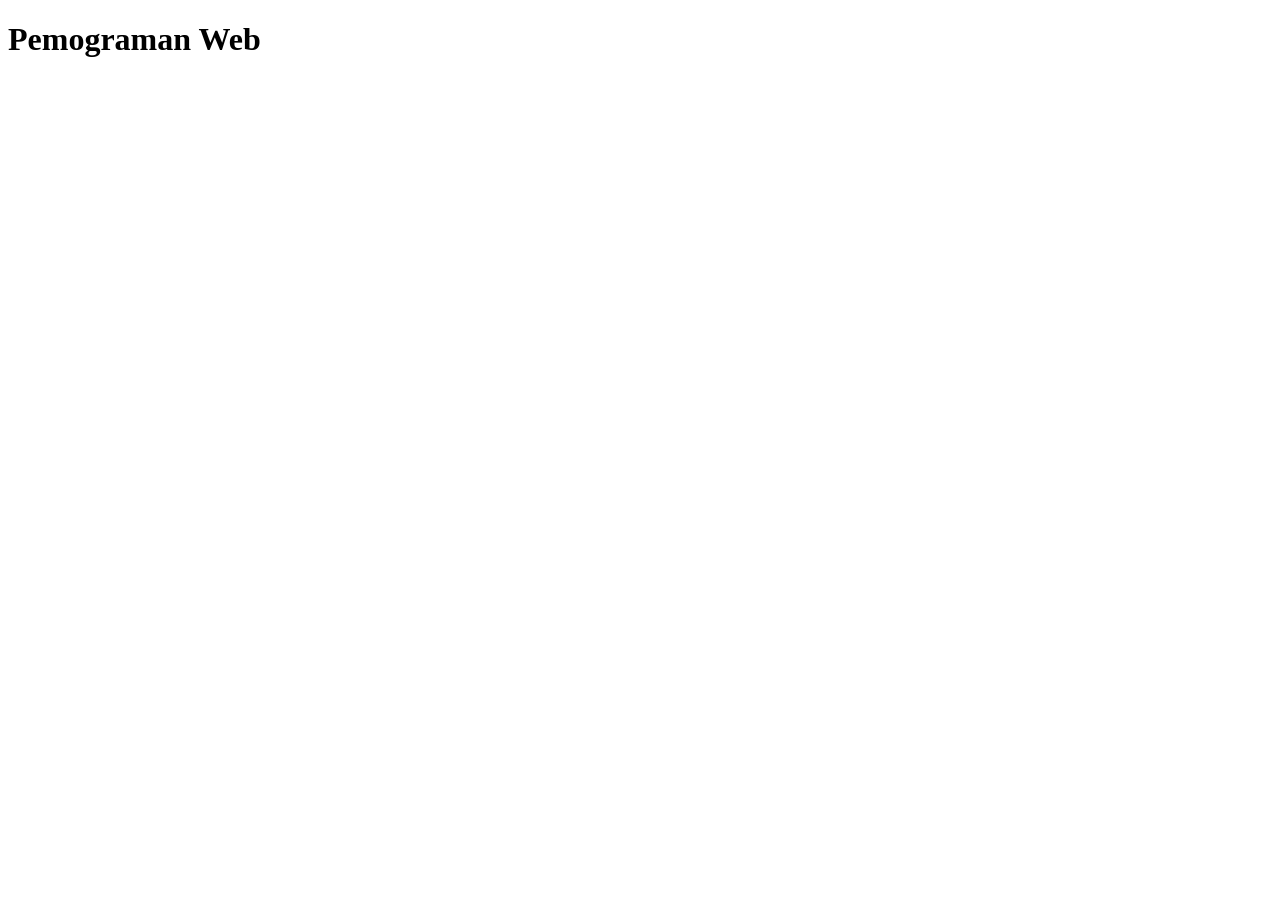
==== index.html @ 877e58e6 "tugas 1 - Nurul Husna Rusdi" ====
<!DOCTYPE html>
<html lang="en">
<head>
    <meta charset="UTF-8">
    <meta name="viewport" content="width=<device-width>, initial-scale=1.0">
    <title>Document</title>
</head>
<body>
    <h1>Pemograman Web</h1>
</body>
</html>
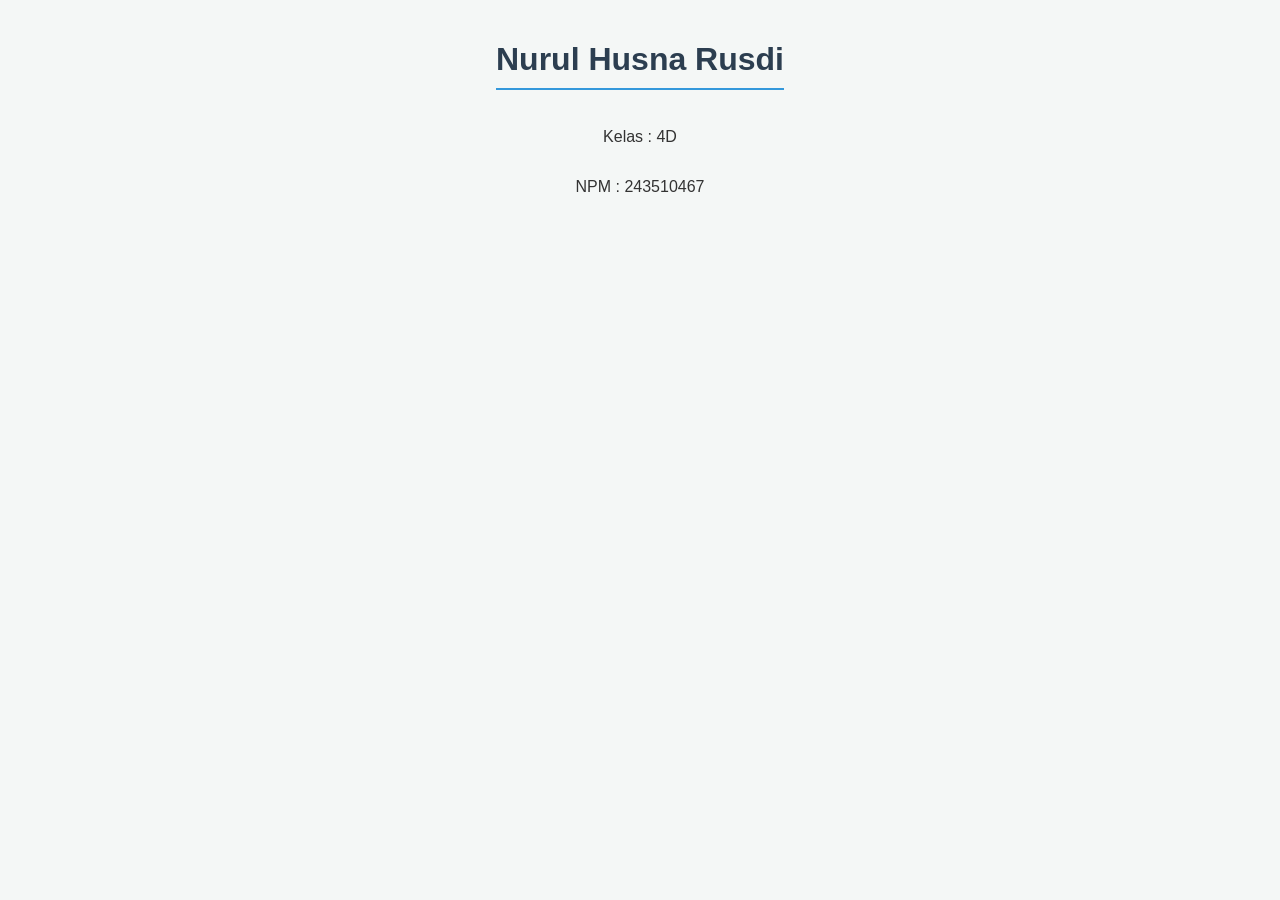
==== commit fd10bcf6: "menambahkan css agar menarik" ====
--- a/index.html
+++ b/index.html
@@ -5,7 +5,57 @@
     <meta name="viewport" content="width=<device-width>, initial-scale=1.0">
     <title>Document</title>
 </head>
+    <meta charset="UTF-8">
+    <title>Tugas 1 - Pemweb</title>
+    <style>
+        /* Mengatur tampilan dasar halaman */
+        body {
+            font-family: 'Segoe UI', Tahoma, Geneva, Verdana, sans-serif;
+            background-color: #f4f7f6;
+            margin: 0;
+            padding: 20px;
+            color: #333;
+            display: flex;
+            flex-direction: column;
+            align-items: center;
+        }
+
+        /* Mengatur kotak utama (container) */
+        .container {
+            background-color: white;
+            padding: 30px;
+            border-radius: 12px;
+            box-shadow: 0 4px 15px rgba(0,0,0,0.1);
+            max-width: 600px;
+            width: 100%;
+        }
+
+        /* Mempercantik Judul */
+        h1 {
+            color: #2c3e50;
+            border-bottom: 2px solid #3498db;
+            padding-bottom: 10px;
+        }
+
+        /* Mempercantik Tombol (kalau ada) */
+        button {
+            background-color: #3498db;
+            color: white;
+            border: none;
+            padding: 10px 20px;
+            border-radius: 5px;
+            cursor: pointer;
+            transition: 0.3s;
+        }
+
+        button:hover {
+            background-color: #2980b9;
+        }
+    </style>
+</head>
 <body>
-    <h1>Pemograman Web</h1>
+    <h1>Nurul Husna Rusdi</h1>
+    <p>Kelas : 4D</p>
+    <p>NPM : 243510467</p>
 </body>
 </html>
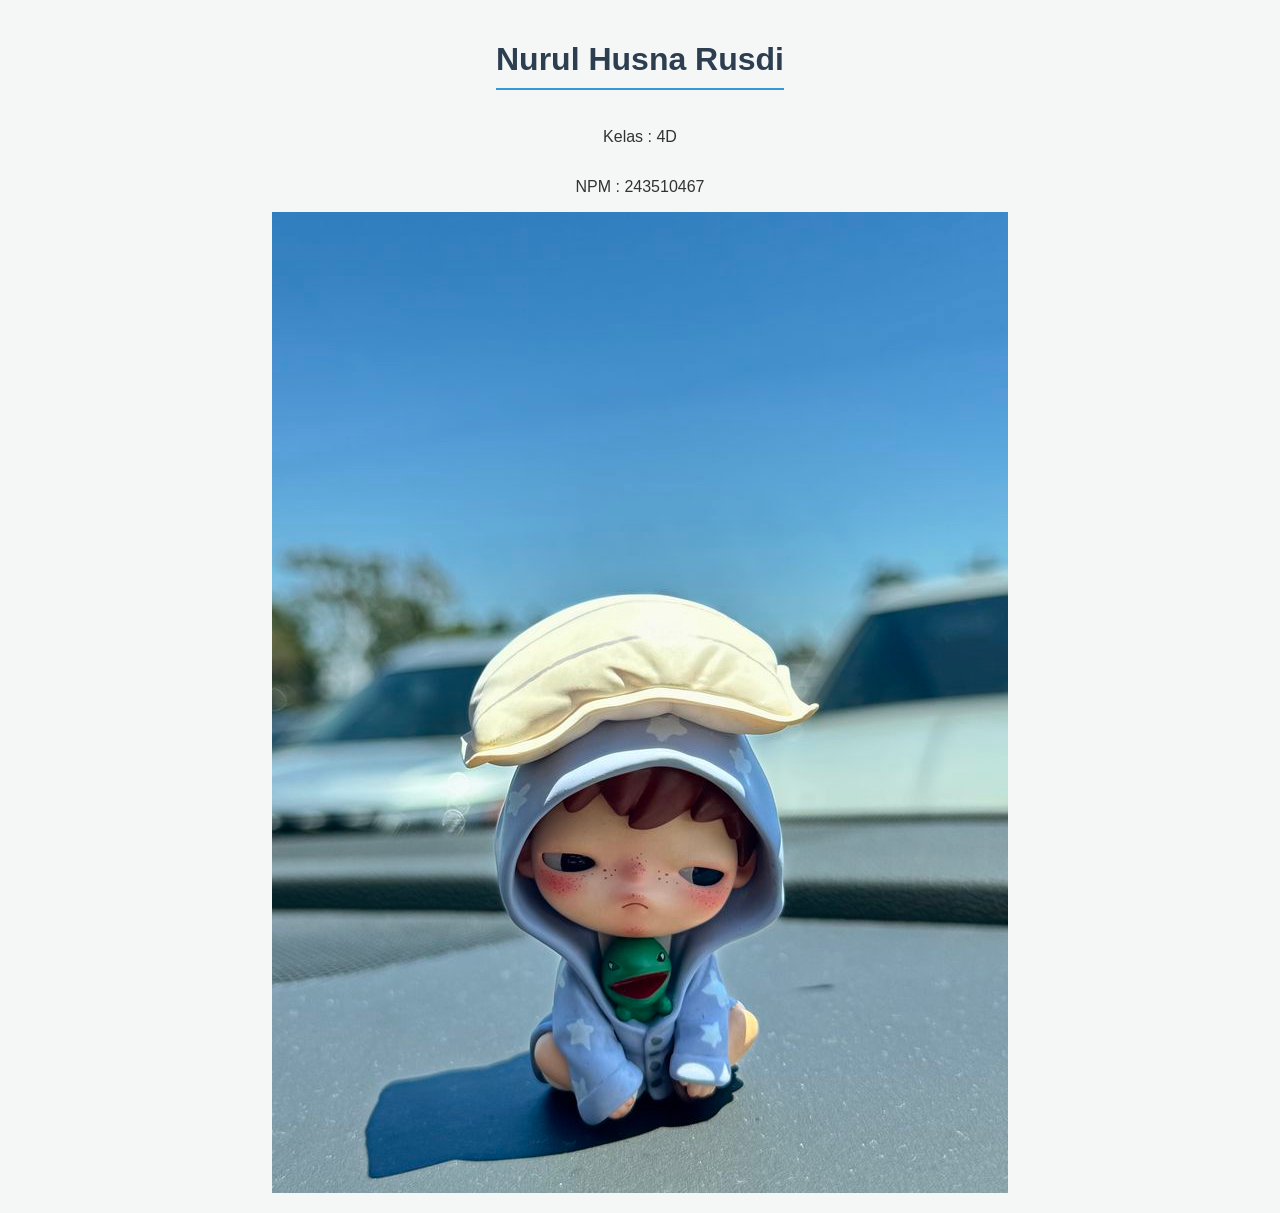
==== commit 021a36bf: "tugas1 - Nurul Husna Rusdi" ====
--- a/index.html
+++ b/index.html
@@ -57,5 +57,6 @@
     <h1>Nurul Husna Rusdi</h1>
     <p>Kelas : 4D</p>
     <p>NPM : 243510467</p>
+    <img src="download (6).jpeg" alt="">
 </body>
 </html>
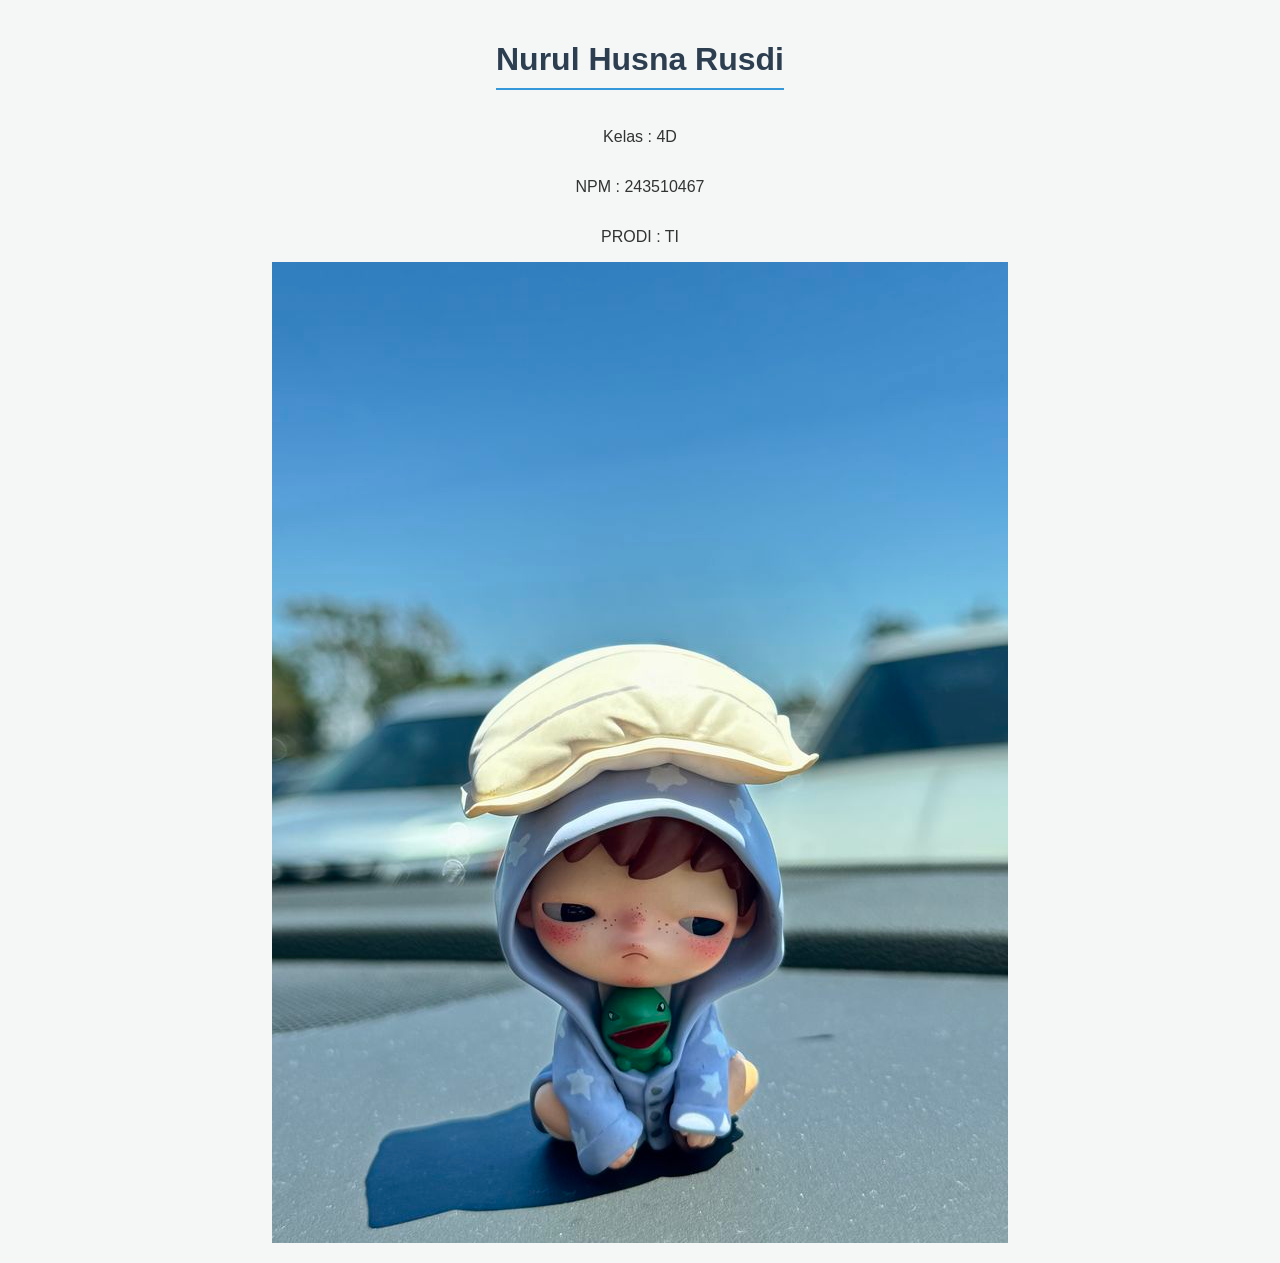
==== commit 073ecb7d: "Membuat halaman index" ====
--- a/index.html
+++ b/index.html
@@ -57,6 +57,9 @@
     <h1>Nurul Husna Rusdi</h1>
     <p>Kelas : 4D</p>
     <p>NPM : 243510467</p>
+    <p>PRODI : TI</p>
     <img src="download (6).jpeg" alt="">
+    
+
 </body>
 </html>
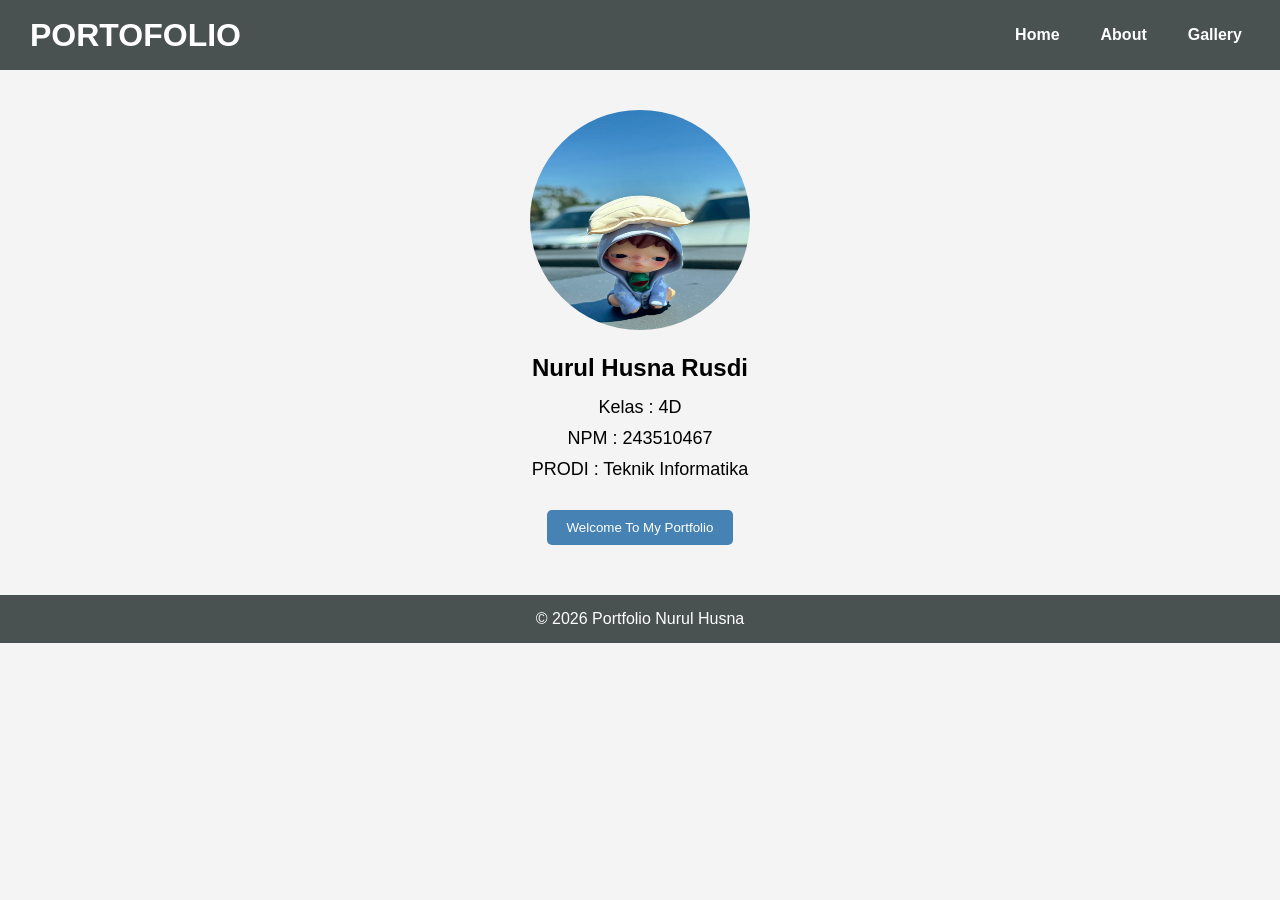
==== commit 759c43ae: "Membuat halaman index" ====
--- a/index.html
+++ b/index.html
@@ -2,64 +2,50 @@
 <html lang="en">
 <head>
     <meta charset="UTF-8">
-    <meta name="viewport" content="width=<device-width>, initial-scale=1.0">
-    <title>Document</title>
+    <meta name="viewport" content="width=device-width, initial-scale=1.0">
+    <title>Tugas 1 - Pemweb</title>
+
+    <link rel="stylesheet" href="style.css">
+
 </head>
-    <meta charset="UTF-8">
-    <title>Tugas 1 - Pemweb</title>
-    <style>
-        /* Mengatur tampilan dasar halaman */
-        body {
-            font-family: 'Segoe UI', Tahoma, Geneva, Verdana, sans-serif;
-            background-color: #f4f7f6;
-            margin: 0;
-            padding: 20px;
-            color: #333;
-            display: flex;
-            flex-direction: column;
-            align-items: center;
-        }
 
-        /* Mengatur kotak utama (container) */
-        .container {
-            background-color: white;
-            padding: 30px;
-            border-radius: 12px;
-            box-shadow: 0 4px 15px rgba(0,0,0,0.1);
-            max-width: 600px;
-            width: 100%;
-        }
+<body>
 
-        /* Mempercantik Judul */
-        h1 {
-            color: #2c3e50;
-            border-bottom: 2px solid #3498db;
-            padding-bottom: 10px;
-        }
+    <header>
+        <h1>PORTOFOLIO</h1>
 
-        /* Mempercantik Tombol (kalau ada) */
-        button {
-            background-color: #3498db;
-            color: white;
-            border: none;
-            padding: 10px 20px;
-            border-radius: 5px;
-            cursor: pointer;
-            transition: 0.3s;
-        }
+        <ul>
+            <li>
+                <a href="index.html">Home</a>
+            </li>
 
-        button:hover {
-            background-color: #2980b9;
-        }
-    </style>
-</head>
-<body>
-    <h1>Nurul Husna Rusdi</h1>
-    <p>Kelas : 4D</p>
-    <p>NPM : 243510467</p>
-    <p>PRODI : TI</p>
-    <img src="download (6).jpeg" alt="">
-    
+            <li>
+                <a href="about.html">About</a>
+            </li>
+
+            <li>
+                <a href="gallery.html">Gallery</a>
+            </li>
+        </ul>
+    </header>
+
+    <main class="container">
+
+        <img src="download (6).jpeg" alt="Foto Saya" class="foto-profile">
+
+        <h2>Nurul Husna Rusdi</h2>
+
+        <p>Kelas : 4D</p>
+        <p>NPM : 243510467</p>
+        <p>PRODI : Teknik Informatika</p>
+
+        <button>Welcome To My Portfolio</button>
+
+    </main>
+
+    <footer>
+        <p>© 2026 Portfolio Nurul Husna</p>
+    </footer>
 
 </body>
 </html>
--- a/style.css
+++ b/style.css
@@ -0,0 +1,106 @@
+*,
+html{
+    margin: 0;
+    padding: 0;
+    box-sizing: border-box;
+}
+
+body{
+    font-family: Arial, Helvetica, sans-serif;
+    background-color: #f4f4f4;
+}
+
+/* HEADER */
+
+header{
+    background-color: rgb(73, 81, 81);
+    height: 70px;
+
+    display: flex;
+    justify-content: space-between;
+    align-items: center;
+
+    padding: 0 30px;
+}
+
+header h1{
+    color: white;
+}
+
+/* NAVBAR */
+
+ul{
+    display: flex;
+    gap: 25px;
+}
+
+ul li{
+    list-style-type: none;
+    padding: 8px;
+}
+
+ul li a{
+    text-decoration: none;
+    color: white;
+    font-weight: bold;
+}
+
+ul li:hover{
+    background-color: brown;
+    border-radius: 5px;
+}
+
+/* MAIN */
+
+.container{
+    text-align: center;
+    margin-top: 40px;
+}
+
+.foto-profile{
+    width: 220px;
+    height: 220px;
+    border-radius: 50%;
+
+    margin-bottom: 20px;
+}
+
+.container h2{
+    margin-bottom: 15px;
+}
+
+.container p{
+    margin: 10px;
+    font-size: 18px;
+}
+
+/* BUTTON */
+
+button{
+    margin-top: 20px;
+    padding: 10px 20px;
+
+    border: none;
+    border-radius: 5px;
+
+    background-color: steelblue;
+    color: white;
+
+    cursor: pointer;
+}
+
+button:hover{
+    background-color: darkblue;
+}
+
+/* FOOTER */
+
+footer{
+    margin-top: 50px;
+    background-color: rgb(73, 81, 81);
+
+    color: white;
+    text-align: center;
+
+    padding: 15px;
+}
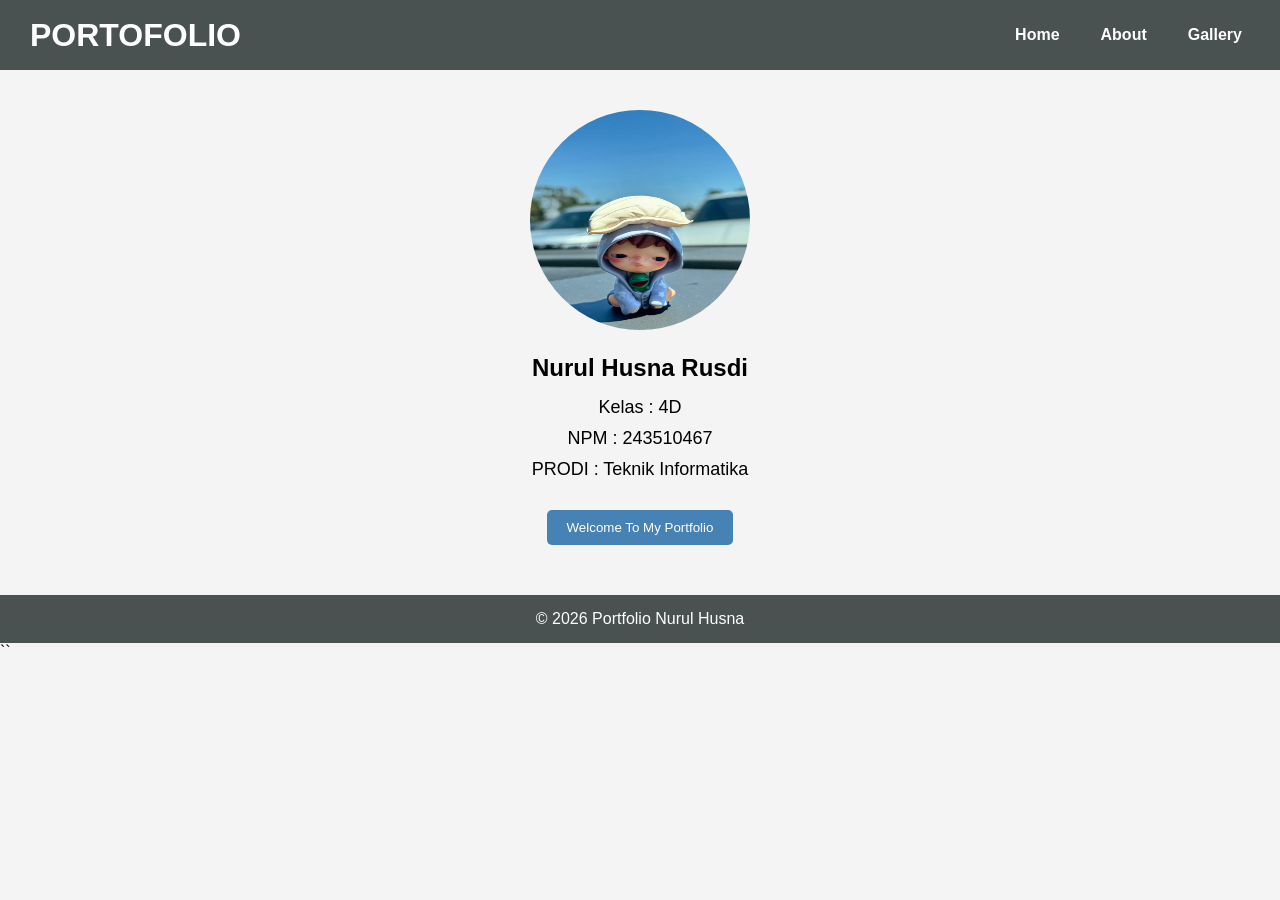
==== commit c37daa87: "Update halaman index" ====
--- a/index.html
+++ b/index.html
@@ -48,4 +48,5 @@
     </footer>
 
 </body>
-</html>+</html>
+``
--- a/style.css
+++ b/style.css
@@ -103,4 +103,6 @@
     text-align: center;
 
     padding: 15px;
-}+}
+
+/* rev4 */
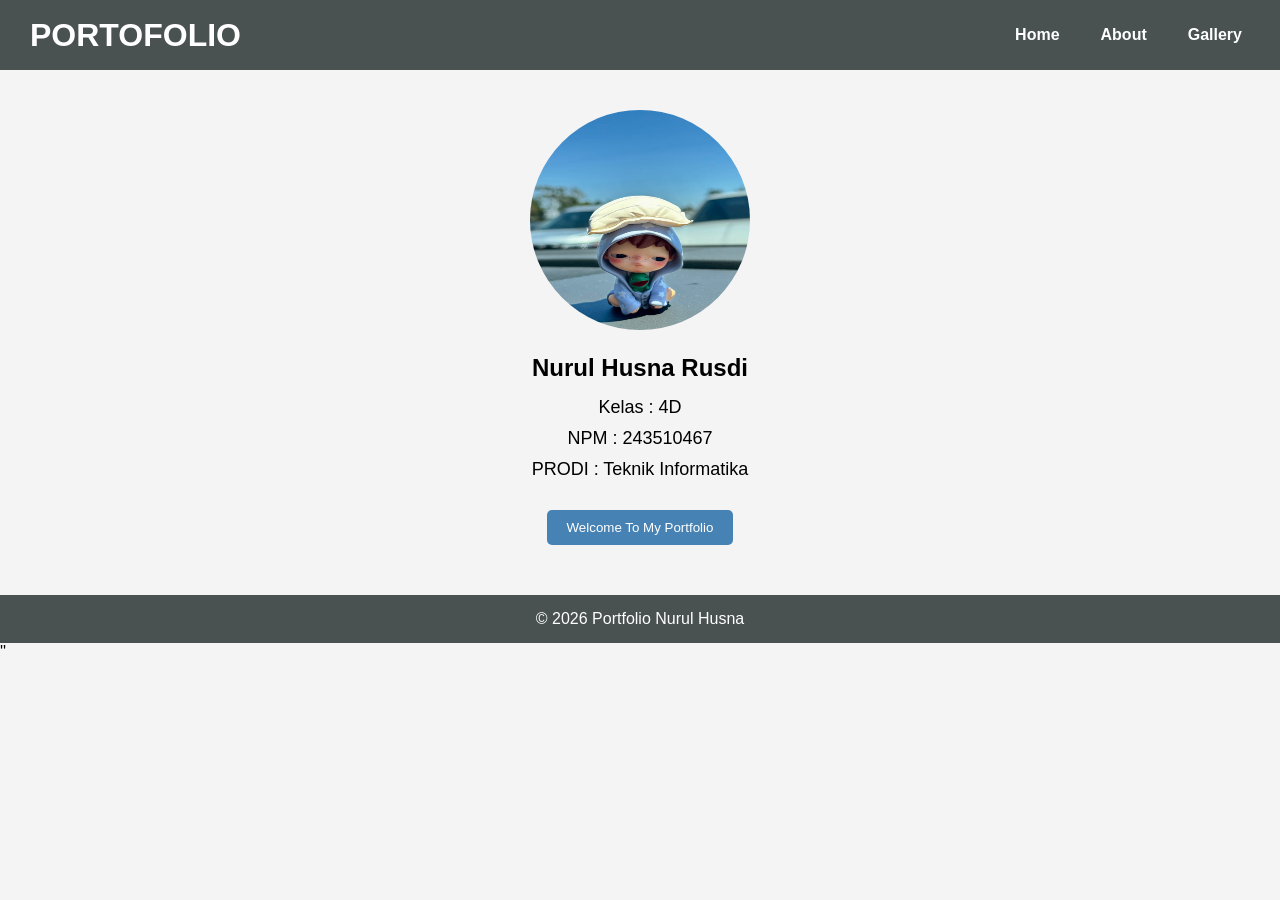
==== commit 21edf70c: "Update halaman index" ====
--- a/index.html
+++ b/index.html
@@ -49,4 +49,4 @@
 
 </body>
 </html>
-``+''
